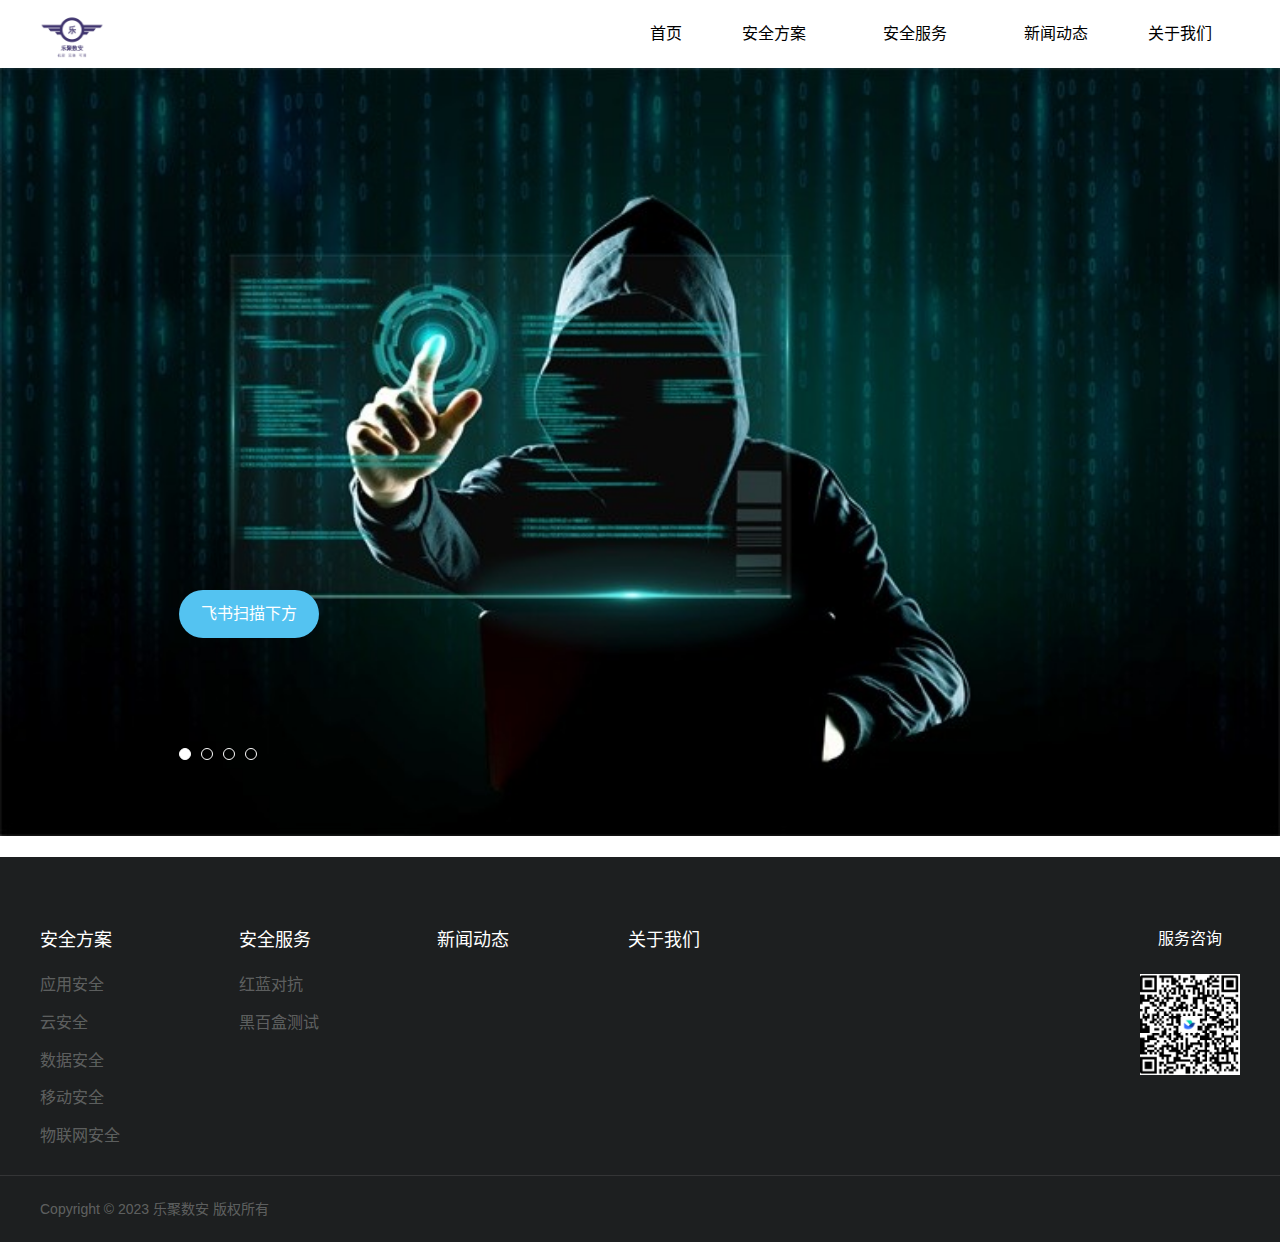
==== index.html @ f439b37a "init" ====
<!DOCTYPE html>
<html lang="zh-CN"><head>
<meta http-equiv="Content-Type" content="text/html; charset=UTF-8">
<title>乐聚数安</title>
<meta name="renderer" content="webkit|ie-comp|ie-stand">
<meta http-equiv="X-UA-Compatible" content="IE=Edge,chrome=1">
<meta name="keywords" content="乐聚数安,安全攻防,数据安全,红蓝对抗,SDLC,汽车安全,物联网安全">
<meta name="description" content="乐聚数安，是国内BAT出身安全专家创立的信息安全科技有限公司。基于网安行业最新技术动态及长期行业调研数据，通过部署安全产品，提供配套服务，向企业提供完整的网络安全解决方案，为企业网络/业务/产品安全保驾护航">
<meta name="viewport" content="initial-scale=1.0,width=device-width,height=device-height,minimum-scale=1.0,maximum-scale=1.0,user-scalable=no">
<meta http-equiv="Cache-Control" content="no-transform">
<meta http-equiv="Cache-Control" content="no-siteapp">
<meta name="author" content="- lejushuan.github.io - 超越用户">
<link rel="Shortcut Icon" href="https://lejushuan.github.io/favicon.ico">
<link rel="stylesheet" type="text/css" href="https://lejushuan.github.io/_files/reset.css">
<link rel="stylesheet" type="text/css" href="https://lejushuan.github.io/_files/animate.css">
<link rel="stylesheet" type="text/css" href="https://lejushuan.github.io/_files/common.css">
<script src="https://lejushuan.github.io/_files/jquery.min.js"></script>
<script src="https://lejushuan.github.io/_files/wow.js"></script>
<script src="https://lejushuan.github.io/_files/common.js"></script>
    <link rel="stylesheet" type="text/css" href="https://lejushuan.github.io/_files/index.css">
    <link rel="stylesheet" type="text/css" href="https://lejushuan.github.io/_files/swiper.min.css">
</head>

<body monica-version="2.0.0" monica-id="ofpnmcalabcbjgholdjcjblkibolbppb" class="screen1440 PC">
    <!-- Header -->
    <div class="Header">
        <div class="contain clearFix">
            <a href="http://lejushuan.com/" class="Header-logo" target="_blank" >
                <img src="https://lejushuan.github.io/_files/logo.png" style="height: 68px;" alt="" class="h" >
            </a>
            <div class="Header-navclick clearFix"><span></span></div>

            <div class="Header-navbar clearFix">
                <ul class="navbarScroll">
                    <li>
                        <a href="http://lejushuan.com/" class="Header-menu" target="_blank" >首页</a>
                    </li>
                    
                    <li class="">
                        <a href="javascript:;" class="Header-menu" >安全方案<i class="icon icon-w0101"></i></a>
                        <i class="Header-arrow"></i>
                        <div class="Header-drop" style="display: none; height: 290px; padding-top: 25px; margin-top: 0px; padding-bottom: 25px; margin-bottom: 0px;">
                            <div class="Header-drop-menu"><a href="http://lejushuan.com" target="_blank">应用安全方案</a></div>
                            <div class="Header-drop-menu"><a href="http://lejushuan.com" target="_blank">云安全方案</a></div>
                            <div class="Header-drop-menu"><a href="http://lejushuan.com" target="_blank">数据安全方案</a></div>
                            <div class="Header-drop-menu"><a href="http://lejushuan.com" target="_blank">移动安全</a></div>
                            <div class="Header-drop-menu"><a href="http://lejushuan.com" target="_blank">物联网安全方案</a></div> 
                            
                        </div>
                    </li>

                    <!-- <li class="">
                        <a href="javascript:;" class="Header-menu" >安全产品<i class="icon icon-w0101"></i></a>
                        <i class="Header-arrow"></i>
                        <div class="Header-drop" style="display: none;">
                            <div class="Header-drop-menu"><a href="http://lejushuan.com" target="_blank">攻防演练平台</a></div>
                            <div class="Header-drop-menu"><a href="http://lejushuan.com" target="_blank">黑盒扫描</a></div>
                            <div class="Header-drop-menu"><a href="http://lejushuan.com" target="_blank">白盒扫描</a></div>
                            <div class="Header-drop-menu"><a href="http://lejushuan.com" target="_blank">插桩扫描</a></div>
                            <div class="Header-drop-menu"><a href="http://lejushuan.com" target="_blank">WAF</a></div>
                            <div class="Header-drop-menu"><a href="http://lejushuan.com" target="_blank">HIDS</a></div>
                            <div class="Header-drop-menu"><a href="http://lejushuan.com" target="_blank">零信任</a></div>
                            <div class="Header-drop-menu"><a href="http://lejushuan.com" target="_blank">数据分类分级</a></div>
                            <div class="Header-drop-menu"><a href="http://lejushuan.com" target="_blank">安全加固</a></div>
                        </div>
                    </li>
                     -->
                    <li class="">
                        <a href="javascript:;" class="Header-menu" >安全服务<i class="icon icon-w0101"></i></a>
                        <i class="Header-arrow"></i>
                        <div class="Header-drop" style="display: none;">
                            <div class="Header-drop-menu"><a href="http://lejushuan.com" target="_blank">红蓝对抗</a></div>
                            <div class="Header-drop-menu"><a href="http://lejushuan.com" target="_blank">渗透测试</a></div>
                        </div>
                    </li>
                    
                    
                    <li class="">
                        <a href="http://lejushuan.com" class="Header-menu" target="_blank" >新闻动态</a>
                    </li>
                    
                    
                    <li class="">
                        <a href="http://lejushuan.com" class="Header-menu" >关于我们<i class="icon icon-w0101"></i></a>
                    </li>
                </ul>
            </div>
        </div>
    </div>
    <!-- Container -->
    <div class="Container">
        <div class="index">
            <div class="banner pos">
                <div class="swiper-container swiper-container-initialized swiper-container-horizontal">
                    <div class="swiper-wrapper" style="transition-duration: 1000ms; transform: translate3d(-2868px, 0px, 0px);">
                        <div class="swiper-slide swiper-slide-prev" data-swiper-slide-index="1" style="width: 1434px;">
                            <div class="banner-bg">
                                <img src="https://lejushuan.github.io/_files/nav1.jpeg" class="pc" alt="" >
                                <img src="https://lejushuan.github.io/_files/nav1.jpeg" class="mb" alt="" >
                            </div>
                            <div class="banner-con white">
                                <a href="#" class="banner-more flex-center bgc white fs16 ovh ts4"><span>飞书扫描下方</span></a>
                            </div>
                        </div>
                        
                        <div class="swiper-slide swiper-slide-active" data-swiper-slide-index="2" style="width: 1434px;">
                            <div class="banner-bg">
                                <img src="https://lejushuan.github.io/_files/nav1.jpeg" class="pc" alt="" >
                                <img src="https://lejushuan.github.io/_files/nav1.jpeg" class="mb" alt="" >
                            </div>
                            <div class="banner-con white">
                                <a href="#" class="banner-more flex-center bgc white fs16 ovh ts4"><span>飞书扫描下方</span></a>
                            </div>
                        </div>
                        
                        <div class="swiper-slide swiper-slide-next" data-swiper-slide-index="3" style="width: 1434px;">
                            <div class="banner-bg">
                                <img src="https://lejushuan.github.io/_files/nav1.jpeg" class="pc" alt="" >
                                <img src="https://lejushuan.github.io/_files/nav1.jpeg" class="mb" alt="" >
                            </div>
                            <div class="banner-con white">
                                <a href="#" class="banner-more flex-center bgc white fs16 ovh ts4"><span>飞书扫描下方</span></a>
                            </div>
                        </div>
                        
                        <div class="swiper-slide" data-swiper-slide-index="4" style="width: 1434px;">
                            <div class="banner-bg">
                                <img src="https://lejushuan.github.io/_files/nav1.jpeg" class="pc" alt="" >
                                <img src="https://lejushuan.github.io/_files/nav1.jpeg" class="mb" alt="" >
                            </div>
                            <div class="banner-con white">
                                <a href="#" class="banner-more flex-center bgc white fs16 ovh ts4"><span>飞书扫描下方</span></a>
                            </div>
                        </div>
                        
                    </div>
                <span class="swiper-notification" aria-live="assertive" aria-atomic="true"></span></div>
                <div class="banner-pagination-box">
                    <div class="contain">
                        <div class="banner-pagination swiper-pagination-clickable swiper-pagination-bullets"><span class="swiper-pagination-bullet" tabindex="0" role="button" aria-label="Go to slide 1"></span><span class="swiper-pagination-bullet swiper-pagination-bullet-active" tabindex="0" role="button" aria-label="Go to slide 2"></span><span class="swiper-pagination-bullet" tabindex="0" role="button" aria-label="Go to slide 3"></span><span class="swiper-pagination-bullet" tabindex="0" role="button" aria-label="Go to slide 4"></span></div>
                    </div>
                </div>
            </div>

            <div class="indGG wow fadeInUp" data-wow-delay="0.3s" style="visibility: visible; animation-delay: 0.3s; animation-name: fadeInUp;"><a href="http://lejushuan.com" target="_blank" ><img src="http://lejushuan.com" style="width: 100%;" alt="" ></a></div>
        </div>
    </div>
    <!-- 置顶 -->
    <!-- <div class="backTop" style="display: block;"></div> -->
    <!-- Footer -->
    <div class="Footer">
        <div class="Footer-items">
            <div class="contain">
                <div class="Footer-navbar flex">
                    <ul class="flex">
                         
                        <li>
                            <a href="javascript:;" class="Footer-menu" >安全方案</a>
                            <i class="Footer-arrow"></i>
                            <div class="Footer-drop">
                                <div class="Footer-drop-menu"><a href="http://lejushuan.com" target="_blank">应用安全</a></div>
                                <div class="Footer-drop-menu"><a href="http://lejushuan.com" target="_blank">云安全</a></div>
                                <div class="Footer-drop-menu"><a href="http://lejushuan.com" target="_blank">数据安全</a></div>
                                <div class="Footer-drop-menu"><a href="http://lejushuan.com" target="_blank">移动安全</a></div>
                                <div class="Footer-drop-menu"><a href="http://lejushuan.com" target="_blank">物联网安全</a></div>
                            </div>
                        </li>
                        
                        
                        <li>
                            <a href="javascript:;" class="Footer-menu" >安全服务</a>
                            <i class="Footer-arrow"></i>
                            <div class="Footer-drop">
                                <div class="Footer-drop-menu"><a href="http://lejushuan.com" target="_blank" >红蓝对抗</a></div>
                                <div class="Footer-drop-menu"><a href="http://lejushuan.com" target="_blank" >黑百盒测试</a></div>

                            </div>
                        </li>
                        <li>
                            <a href="http://lejushuan.com" class="Footer-menu" target="_blank" >新闻动态</a>
                        </li>

                        <li>
                            <a href="javascript:;" class="Footer-menu" >关于我们</a>
                        </li>
                    </ul>
                    <div class="Footer-QRcode">
                        <div class="title center white">服务咨询</div>
                        <div class="img center">
                            <img src="https://lejushuan.github.io/_files/qrCode.png" alt="" ></div>
                    </div>
                </div>
            </div>
        </div>
        <div class="Footer-copyright">
            <div class="contain flex">
                <div class="info text flex">
                    <p>Copyright © 2023 乐聚数安 版权所有</p>
                    <!-- <p><a href="https://beian.miit.gov.cn/" target="_blank" >粤ICP备15117248号</a></p> -->
                </div>
            </div>
        </div>
    </div>

<script>
    function add() {
        var all_a = document.getElementsByTagName("a");
       // host_url=window.location.host;
        for (var i = 0; i < all_a.length; i++) {
            var value=all_a[i].href;
            if(value!='javascript:;' && value !="javascript:void(0);"){
                all_a[i].target = "_blank";
            }
        }
        if($(".paging").length>0){$(".paging").find("a").removeAttr("target")}
    }
    add();
</script>

<script src="https://lejushuan.github.io/_files/swiper.min.js"></script>
<script type="text/javascript">
    $(function () {
        $('.banner .swiper-slide').eq(0).addClass('oneSlide');
        var bannerSwiper = new Swiper('.banner .swiper-container', {
            loop: true,
            autoplay: { delay: 5000, disableOnInteraction: false },
            speed: 1000,
            pagination: { el: '.banner-pagination', clickable: true, },
            on: {
                slideChangeTransitionStart: function () {
                    if(this.activeIndex>0){$('.banner .swiper-slide').removeClass('oneSlide')}
                },
            },
        });
    });
    $(".indHeader,.indGG").addClass("wow fadeInUp").attr("data-wow-delay",'0.3s');
    $(".indHZ-text ").addClass("wow fadeInUp").attr("data-wow-delay",'0.5s');
    $(".indHZ-logo li img").addClass("wow zoomIn").attr("data-wow-delay",'0.5s');
    $(".indReport-img").addClass("wow fadeInLeft").attr("data-wow-delay",'0.3s');
    $(".indReport-con").addClass("wow fadeInRight").attr("data-wow-delay",'0.3s');
    $(".indReport-item:nth-child(2n) .indReport-img").removeClass('wow fadeInLeft').addClass("wow fadeInRight").attr("data-wow-delay",'0.3s');
    $(".indReport-item:nth-child(2n) .indReport-con").removeClass('wow fadeInRight').addClass("wow fadeInLeft").attr("data-wow-delay",'0.3s');
    var delayBan = 0.5;
    $('.indNews-item').each(function () {
        delayBan = delayBan * ($(this).index() + 1);
        $(this).addClass('wow fadeInUp').attr({
            'data-wow-delay': delayBan + 's',
            'data-wow-duration': '1s'
        });
        delayBan = 0.3
    })
    wow = new WOW({ boxClass: 'wow', animateClass: 'animated', offset: 0, mobile: true, live: true }); wow.init();
</script>
</body>
</html>
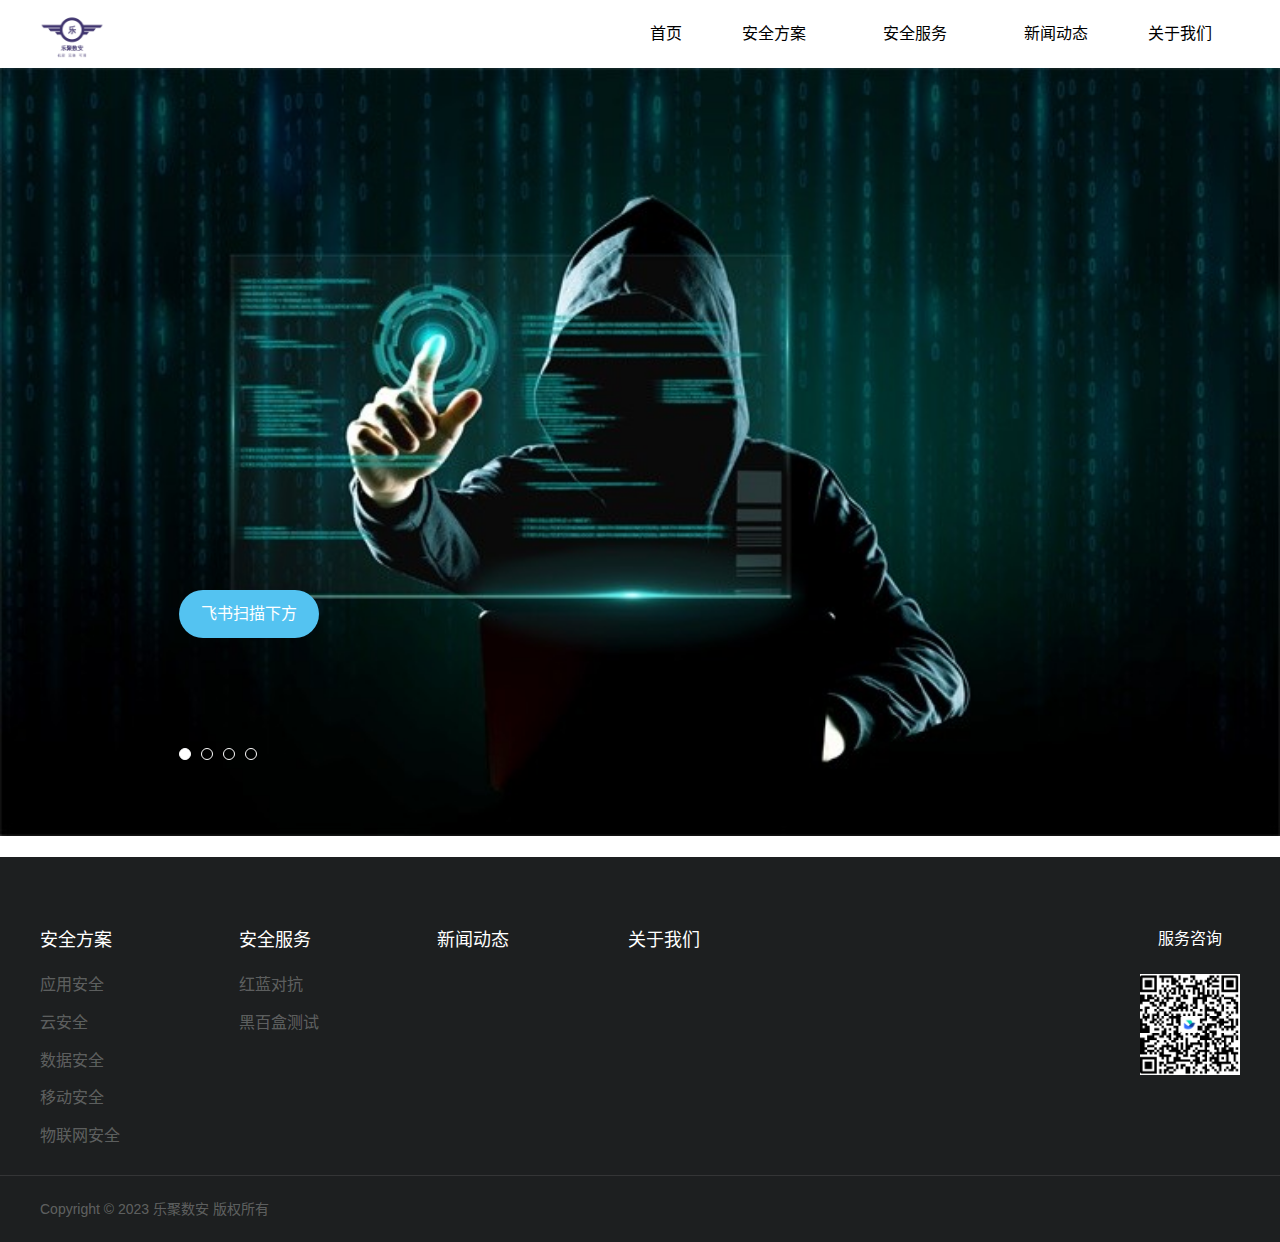
==== commit 1048236c: "add 404 public welfare" ====
--- a/index.html
+++ b/index.html
@@ -25,7 +25,7 @@
     <!-- Header -->
     <div class="Header">
         <div class="contain clearFix">
-            <a href="http://lejushuan.com/" class="Header-logo" target="_blank" >
+            <a href="https://lejushuan.com/" class="Header-logo" target="_blank" >
                 <img src="https://lejushuan.github.io/_files/logo.png" style="height: 68px;" alt="" class="h" >
             </a>
             <div class="Header-navclick clearFix"><span></span></div>
@@ -33,18 +33,18 @@
             <div class="Header-navbar clearFix">
                 <ul class="navbarScroll">
                     <li>
-                        <a href="http://lejushuan.com/" class="Header-menu" target="_blank" >首页</a>
+                        <a href="https://lejushuan.com/" class="Header-menu" target="_blank" >首页</a>
                     </li>
                     
                     <li class="">
                         <a href="javascript:;" class="Header-menu" >安全方案<i class="icon icon-w0101"></i></a>
                         <i class="Header-arrow"></i>
                         <div class="Header-drop" style="display: none; height: 290px; padding-top: 25px; margin-top: 0px; padding-bottom: 25px; margin-bottom: 0px;">
-                            <div class="Header-drop-menu"><a href="http://lejushuan.com" target="_blank">应用安全方案</a></div>
-                            <div class="Header-drop-menu"><a href="http://lejushuan.com" target="_blank">云安全方案</a></div>
-                            <div class="Header-drop-menu"><a href="http://lejushuan.com" target="_blank">数据安全方案</a></div>
-                            <div class="Header-drop-menu"><a href="http://lejushuan.com" target="_blank">移动安全</a></div>
-                            <div class="Header-drop-menu"><a href="http://lejushuan.com" target="_blank">物联网安全方案</a></div> 
+                            <div class="Header-drop-menu"><a href="https://lejushuan.com" target="_blank">应用安全方案</a></div>
+                            <div class="Header-drop-menu"><a href="https://lejushuan.com" target="_blank">云安全方案</a></div>
+                            <div class="Header-drop-menu"><a href="https://lejushuan.com" target="_blank">数据安全方案</a></div>
+                            <div class="Header-drop-menu"><a href="https://lejushuan.com" target="_blank">移动安全</a></div>
+                            <div class="Header-drop-menu"><a href="https://lejushuan.com" target="_blank">物联网安全方案</a></div> 
                             
                         </div>
                     </li>
@@ -53,15 +53,15 @@
                         <a href="javascript:;" class="Header-menu" >安全产品<i class="icon icon-w0101"></i></a>
                         <i class="Header-arrow"></i>
                         <div class="Header-drop" style="display: none;">
-                            <div class="Header-drop-menu"><a href="http://lejushuan.com" target="_blank">攻防演练平台</a></div>
-                            <div class="Header-drop-menu"><a href="http://lejushuan.com" target="_blank">黑盒扫描</a></div>
-                            <div class="Header-drop-menu"><a href="http://lejushuan.com" target="_blank">白盒扫描</a></div>
-                            <div class="Header-drop-menu"><a href="http://lejushuan.com" target="_blank">插桩扫描</a></div>
-                            <div class="Header-drop-menu"><a href="http://lejushuan.com" target="_blank">WAF</a></div>
-                            <div class="Header-drop-menu"><a href="http://lejushuan.com" target="_blank">HIDS</a></div>
-                            <div class="Header-drop-menu"><a href="http://lejushuan.com" target="_blank">零信任</a></div>
-                            <div class="Header-drop-menu"><a href="http://lejushuan.com" target="_blank">数据分类分级</a></div>
-                            <div class="Header-drop-menu"><a href="http://lejushuan.com" target="_blank">安全加固</a></div>
+                            <div class="Header-drop-menu"><a href="https://lejushuan.com" target="_blank">攻防演练平台</a></div>
+                            <div class="Header-drop-menu"><a href="https://lejushuan.com" target="_blank">黑盒扫描</a></div>
+                            <div class="Header-drop-menu"><a href="https://lejushuan.com" target="_blank">白盒扫描</a></div>
+                            <div class="Header-drop-menu"><a href="https://lejushuan.com" target="_blank">插桩扫描</a></div>
+                            <div class="Header-drop-menu"><a href="https://lejushuan.com" target="_blank">WAF</a></div>
+                            <div class="Header-drop-menu"><a href="https://lejushuan.com" target="_blank">HIDS</a></div>
+                            <div class="Header-drop-menu"><a href="https://lejushuan.com" target="_blank">零信任</a></div>
+                            <div class="Header-drop-menu"><a href="https://lejushuan.com" target="_blank">数据分类分级</a></div>
+                            <div class="Header-drop-menu"><a href="https://lejushuan.com" target="_blank">安全加固</a></div>
                         </div>
                     </li>
                      -->
@@ -69,19 +69,19 @@
                         <a href="javascript:;" class="Header-menu" >安全服务<i class="icon icon-w0101"></i></a>
                         <i class="Header-arrow"></i>
                         <div class="Header-drop" style="display: none;">
-                            <div class="Header-drop-menu"><a href="http://lejushuan.com" target="_blank">红蓝对抗</a></div>
-                            <div class="Header-drop-menu"><a href="http://lejushuan.com" target="_blank">渗透测试</a></div>
-                        </div>
-                    </li>
-                    
-                    
-                    <li class="">
-                        <a href="http://lejushuan.com" class="Header-menu" target="_blank" >新闻动态</a>
-                    </li>
-                    
-                    
-                    <li class="">
-                        <a href="http://lejushuan.com" class="Header-menu" >关于我们<i class="icon icon-w0101"></i></a>
+                            <div class="Header-drop-menu"><a href="https://lejushuan.com" target="_blank">红蓝对抗</a></div>
+                            <div class="Header-drop-menu"><a href="https://lejushuan.com" target="_blank">渗透测试</a></div>
+                        </div>
+                    </li>
+                    
+                    
+                    <li class="">
+                        <a href="https://lejushuan.com" class="Header-menu" target="_blank" >新闻动态</a>
+                    </li>
+                    
+                    
+                    <li class="">
+                        <a href="https://lejushuan.com" class="Header-menu" >关于我们<i class="icon icon-w0101"></i></a>
                     </li>
                 </ul>
             </div>
@@ -142,7 +142,7 @@
                 </div>
             </div>
 
-            <div class="indGG wow fadeInUp" data-wow-delay="0.3s" style="visibility: visible; animation-delay: 0.3s; animation-name: fadeInUp;"><a href="http://lejushuan.com" target="_blank" ><img src="http://lejushuan.com" style="width: 100%;" alt="" ></a></div>
+            <div class="indGG wow fadeInUp" data-wow-delay="0.3s" style="visibility: visible; animation-delay: 0.3s; animation-name: fadeInUp;"><a href="https://lejushuan.com" target="_blank" ><img src="https://lejushuan.com" style="width: 100%;" alt="" ></a></div>
         </div>
     </div>
     <!-- 置顶 -->
@@ -158,11 +158,11 @@
                             <a href="javascript:;" class="Footer-menu" >安全方案</a>
                             <i class="Footer-arrow"></i>
                             <div class="Footer-drop">
-                                <div class="Footer-drop-menu"><a href="http://lejushuan.com" target="_blank">应用安全</a></div>
-                                <div class="Footer-drop-menu"><a href="http://lejushuan.com" target="_blank">云安全</a></div>
-                                <div class="Footer-drop-menu"><a href="http://lejushuan.com" target="_blank">数据安全</a></div>
-                                <div class="Footer-drop-menu"><a href="http://lejushuan.com" target="_blank">移动安全</a></div>
-                                <div class="Footer-drop-menu"><a href="http://lejushuan.com" target="_blank">物联网安全</a></div>
+                                <div class="Footer-drop-menu"><a href="https://lejushuan.com" target="_blank">应用安全</a></div>
+                                <div class="Footer-drop-menu"><a href="https://lejushuan.com" target="_blank">云安全</a></div>
+                                <div class="Footer-drop-menu"><a href="https://lejushuan.com" target="_blank">数据安全</a></div>
+                                <div class="Footer-drop-menu"><a href="https://lejushuan.com" target="_blank">移动安全</a></div>
+                                <div class="Footer-drop-menu"><a href="https://lejushuan.com" target="_blank">物联网安全</a></div>
                             </div>
                         </li>
                         
@@ -171,13 +171,13 @@
                             <a href="javascript:;" class="Footer-menu" >安全服务</a>
                             <i class="Footer-arrow"></i>
                             <div class="Footer-drop">
-                                <div class="Footer-drop-menu"><a href="http://lejushuan.com" target="_blank" >红蓝对抗</a></div>
-                                <div class="Footer-drop-menu"><a href="http://lejushuan.com" target="_blank" >黑百盒测试</a></div>
-
-                            </div>
-                        </li>
-                        <li>
-                            <a href="http://lejushuan.com" class="Footer-menu" target="_blank" >新闻动态</a>
+                                <div class="Footer-drop-menu"><a href="https://lejushuan.com" target="_blank" >红蓝对抗</a></div>
+                                <div class="Footer-drop-menu"><a href="https://lejushuan.com" target="_blank" >黑百盒测试</a></div>
+
+                            </div>
+                        </li>
+                        <li>
+                            <a href="https://lejushuan.com" class="Footer-menu" target="_blank" >新闻动态</a>
                         </li>
 
                         <li>
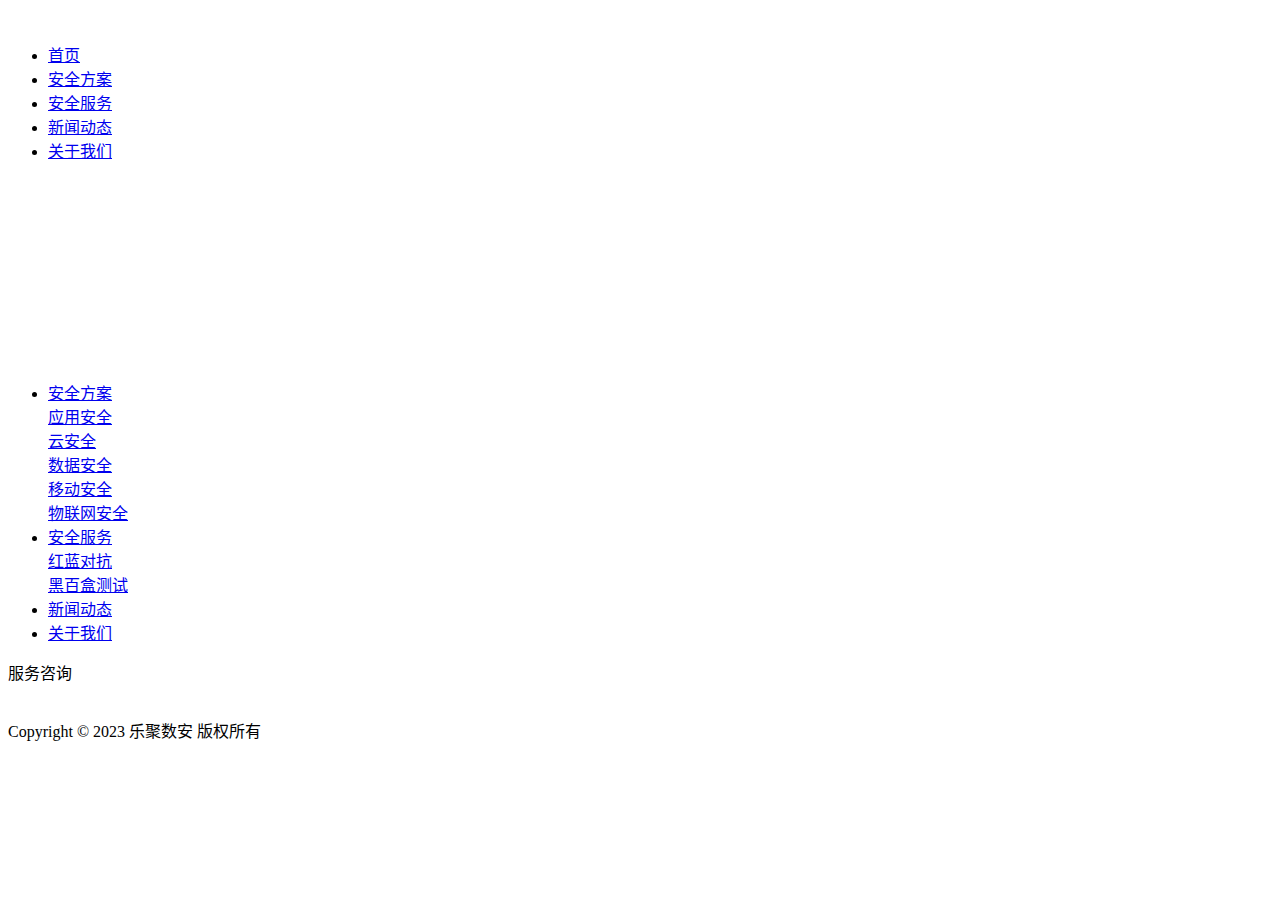
==== commit 40630a49: "add 404 public welfare" ====
--- a/index.html
+++ b/index.html
@@ -10,15 +10,15 @@
 <meta http-equiv="Cache-Control" content="no-transform">
 <meta http-equiv="Cache-Control" content="no-siteapp">
 <meta name="author" content="- lejushuan.github.io - 超越用户">
-<link rel="Shortcut Icon" href="https://lejushuan.github.io/favicon.ico">
-<link rel="stylesheet" type="text/css" href="https://lejushuan.github.io/_files/reset.css">
-<link rel="stylesheet" type="text/css" href="https://lejushuan.github.io/_files/animate.css">
-<link rel="stylesheet" type="text/css" href="https://lejushuan.github.io/_files/common.css">
-<script src="https://lejushuan.github.io/_files/jquery.min.js"></script>
-<script src="https://lejushuan.github.io/_files/wow.js"></script>
-<script src="https://lejushuan.github.io/_files/common.js"></script>
-    <link rel="stylesheet" type="text/css" href="https://lejushuan.github.io/_files/index.css">
-    <link rel="stylesheet" type="text/css" href="https://lejushuan.github.io/_files/swiper.min.css">
+<link rel="Shortcut Icon" href="https://raw.githubusercontent.com/LeJuShuAn/lejushuan.github.io/main/favicon.ico">
+<link rel="stylesheet" type="text/css" href="https://raw.githubusercontent.com/LeJuShuAn/lejushuan.github.io/main/_files/reset.css">
+<link rel="stylesheet" type="text/css" href="https://raw.githubusercontent.com/LeJuShuAn/lejushuan.github.io/main/_files/animate.css">
+<link rel="stylesheet" type="text/css" href="https://raw.githubusercontent.com/LeJuShuAn/lejushuan.github.io/main/_files/common.css">
+<script src="https://raw.githubusercontent.com/LeJuShuAn/lejushuan.github.io/main/_files/jquery.min.js"></script>
+<script src="https://raw.githubusercontent.com/LeJuShuAn/lejushuan.github.io/main/_files/wow.js"></script>
+<script src="https://raw.githubusercontent.com/LeJuShuAn/lejushuan.github.io/main/_files/common.js"></script>
+    <link rel="stylesheet" type="text/css" href="https://raw.githubusercontent.com/LeJuShuAn/lejushuan.github.io/main/_files/index.css">
+    <link rel="stylesheet" type="text/css" href="https://raw.githubusercontent.com/LeJuShuAn/lejushuan.github.io/main/_files/swiper.min.css">
 </head>
 
 <body monica-version="2.0.0" monica-id="ofpnmcalabcbjgholdjcjblkibolbppb" class="screen1440 PC">
@@ -26,7 +26,7 @@
     <div class="Header">
         <div class="contain clearFix">
             <a href="https://lejushuan.com/" class="Header-logo" target="_blank" >
-                <img src="https://lejushuan.github.io/_files/logo.png" style="height: 68px;" alt="" class="h" >
+                <img src="https://raw.githubusercontent.com/LeJuShuAn/lejushuan.github.io/main/_files/logo.png" style="height: 68px;" alt="" class="h" >
             </a>
             <div class="Header-navclick clearFix"><span></span></div>
 
@@ -95,8 +95,8 @@
                     <div class="swiper-wrapper" style="transition-duration: 1000ms; transform: translate3d(-2868px, 0px, 0px);">
                         <div class="swiper-slide swiper-slide-prev" data-swiper-slide-index="1" style="width: 1434px;">
                             <div class="banner-bg">
-                                <img src="https://lejushuan.github.io/_files/nav1.jpeg" class="pc" alt="" >
-                                <img src="https://lejushuan.github.io/_files/nav1.jpeg" class="mb" alt="" >
+                                <img src="https://raw.githubusercontent.com/LeJuShuAn/lejushuan.github.io/main/_files/nav1.jpeg" class="pc" alt="" >
+                                <img src="https://raw.githubusercontent.com/LeJuShuAn/lejushuan.github.io/main/_files/nav1.jpeg" class="mb" alt="" >
                             </div>
                             <div class="banner-con white">
                                 <a href="#" class="banner-more flex-center bgc white fs16 ovh ts4"><span>飞书扫描下方</span></a>
@@ -105,8 +105,8 @@
                         
                         <div class="swiper-slide swiper-slide-active" data-swiper-slide-index="2" style="width: 1434px;">
                             <div class="banner-bg">
-                                <img src="https://lejushuan.github.io/_files/nav1.jpeg" class="pc" alt="" >
-                                <img src="https://lejushuan.github.io/_files/nav1.jpeg" class="mb" alt="" >
+                                <img src="https://raw.githubusercontent.com/LeJuShuAn/lejushuan.github.io/main/_files/nav1.jpeg" class="pc" alt="" >
+                                <img src="https://raw.githubusercontent.com/LeJuShuAn/lejushuan.github.io/main/_files/nav1.jpeg" class="mb" alt="" >
                             </div>
                             <div class="banner-con white">
                                 <a href="#" class="banner-more flex-center bgc white fs16 ovh ts4"><span>飞书扫描下方</span></a>
@@ -115,8 +115,8 @@
                         
                         <div class="swiper-slide swiper-slide-next" data-swiper-slide-index="3" style="width: 1434px;">
                             <div class="banner-bg">
-                                <img src="https://lejushuan.github.io/_files/nav1.jpeg" class="pc" alt="" >
-                                <img src="https://lejushuan.github.io/_files/nav1.jpeg" class="mb" alt="" >
+                                <img src="https://raw.githubusercontent.com/LeJuShuAn/lejushuan.github.io/main/_files/nav1.jpeg" class="pc" alt="" >
+                                <img src="https://raw.githubusercontent.com/LeJuShuAn/lejushuan.github.io/main/_files/nav1.jpeg" class="mb" alt="" >
                             </div>
                             <div class="banner-con white">
                                 <a href="#" class="banner-more flex-center bgc white fs16 ovh ts4"><span>飞书扫描下方</span></a>
@@ -125,8 +125,8 @@
                         
                         <div class="swiper-slide" data-swiper-slide-index="4" style="width: 1434px;">
                             <div class="banner-bg">
-                                <img src="https://lejushuan.github.io/_files/nav1.jpeg" class="pc" alt="" >
-                                <img src="https://lejushuan.github.io/_files/nav1.jpeg" class="mb" alt="" >
+                                <img src="https://raw.githubusercontent.com/LeJuShuAn/lejushuan.github.io/main/_files/nav1.jpeg" class="pc" alt="" >
+                                <img src="https://raw.githubusercontent.com/LeJuShuAn/lejushuan.github.io/main/_files/nav1.jpeg" class="mb" alt="" >
                             </div>
                             <div class="banner-con white">
                                 <a href="#" class="banner-more flex-center bgc white fs16 ovh ts4"><span>飞书扫描下方</span></a>
@@ -187,7 +187,7 @@
                     <div class="Footer-QRcode">
                         <div class="title center white">服务咨询</div>
                         <div class="img center">
-                            <img src="https://lejushuan.github.io/_files/qrCode.png" alt="" ></div>
+                            <img src="https://raw.githubusercontent.com/LeJuShuAn/lejushuan.github.io/main/_files/qrCode.png" alt="" ></div>
                     </div>
                 </div>
             </div>
@@ -217,7 +217,7 @@
     add();
 </script>
 
-<script src="https://lejushuan.github.io/_files/swiper.min.js"></script>
+<script src="https://raw.githubusercontent.com/LeJuShuAn/lejushuan.github.io/main/_files/swiper.min.js"></script>
 <script type="text/javascript">
     $(function () {
         $('.banner .swiper-slide').eq(0).addClass('oneSlide');
